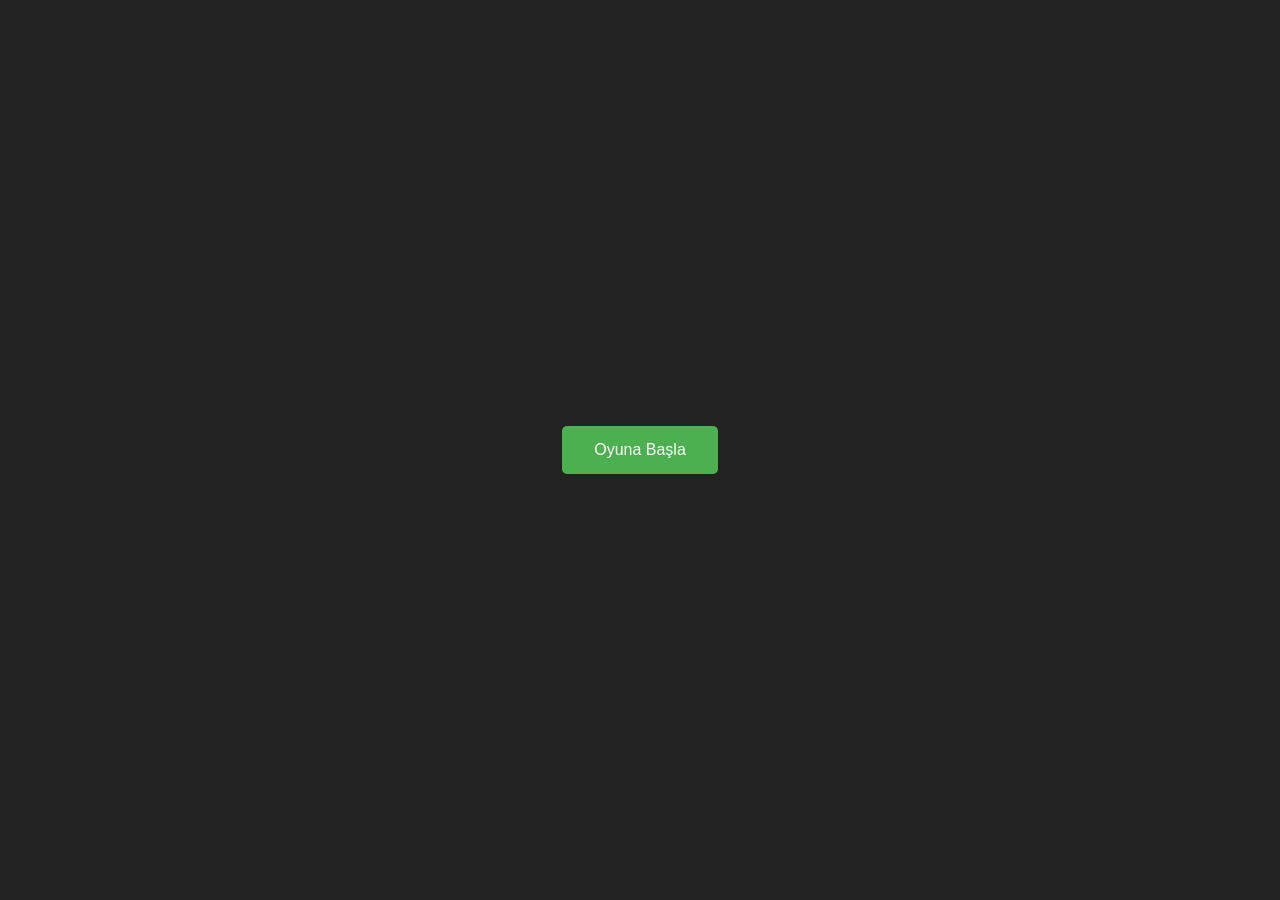
==== templates/index.html @ 5eed9b1e "first commit" ====
<!DOCTYPE html>
<html lang="tr">
<head>
    <meta charset="UTF-8">
    <meta name="viewport" content="width=device-width, initial-scale=1.0">
    <title>Sonsuz Yarış - Giriş</title>
    <style>
        #start-btn {
            background: #4CAF50; 
            color: white;
            padding: 15px 32px;
            font-size: 16px;
            border: none;
            border-radius: 5px;
            cursor: pointer;
        }
        #start-btn:hover { background: #45a049; }
        
        body {
            display: flex;
            justify-content: center;
            align-items: center;
            height: 100vh;
            background: #222;
            margin: 0;
        }
    </style>
</head>
<body>

    <button id="start-btn">Oyuna Başla</button>

    <script>
        function startGame() {
            fetch('/start_game', {
                method: 'POST',
                headers: { 'Content-Type': 'application/json' },
                body: JSON.stringify({})
            })
            .then(response => response.json())
            .then(data => {
                // Redirect the browser using the URL returned from the backend
                if (data.redirect) {
                    window.location.href = data.redirect;
                }
            })
            .catch(err => console.error("Hata:", err));
        }

        const startBtn = document.getElementById('start-btn');
        startBtn.addEventListener('click', startGame);
    </script>
</body>
</html>
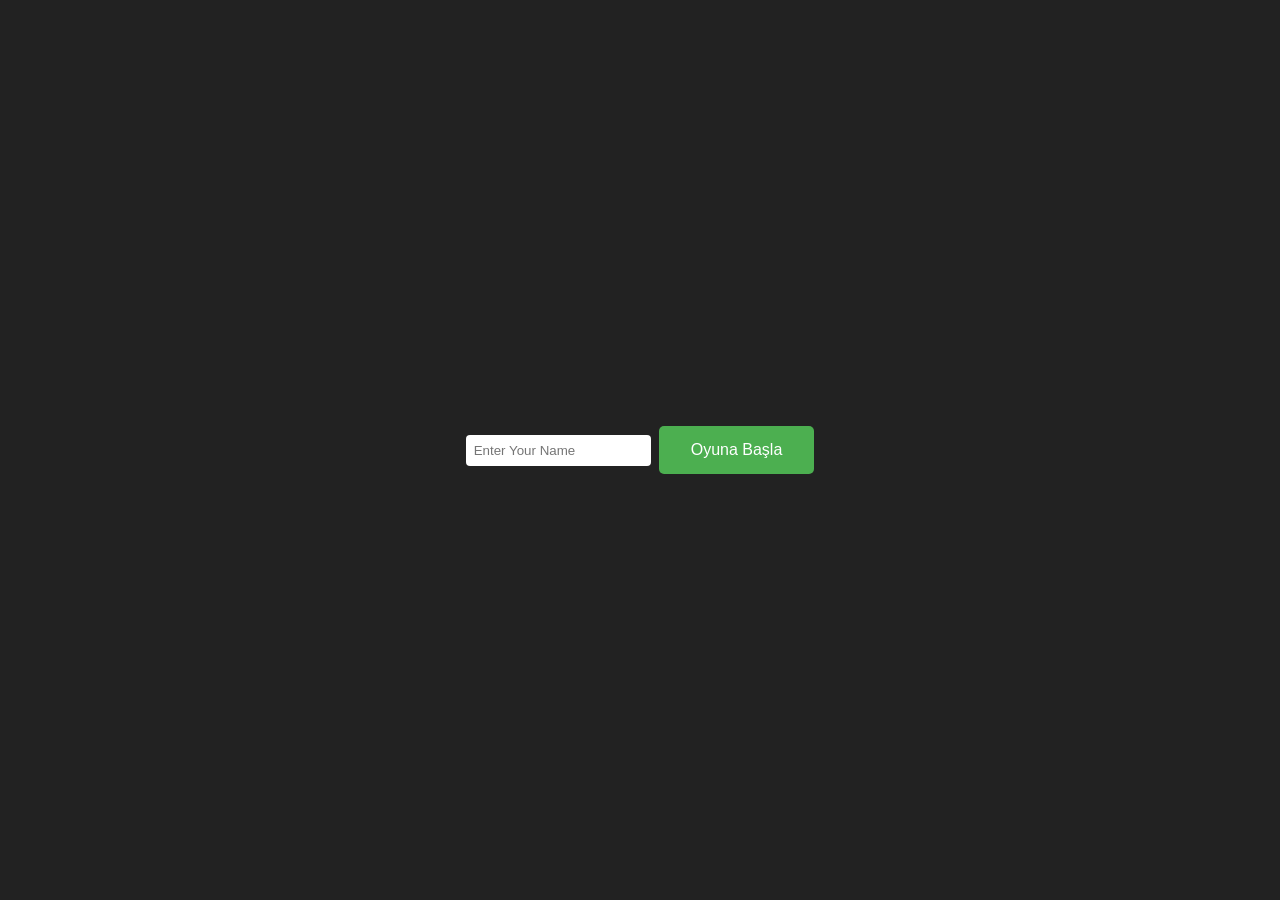
==== commit b2ceb883: "trucks are added and score save is automatized" ====
--- a/templates/index.html
+++ b/templates/index.html
@@ -28,10 +28,14 @@
 </head>
 <body>
 
+    <input type="text" id="user-name" placeholder="Enter Your Name" style="margin-right:8px; padding:8px; border-radius:4px; border:none;">
     <button id="start-btn">Oyuna Başla</button>
 
     <script>
         function startGame() {
+            const name = document.getElementById('user-name').value || '';
+            if (name) localStorage.setItem('playerName', name);
+
             fetch('/start_game', {
                 method: 'POST',
                 headers: { 'Content-Type': 'application/json' },
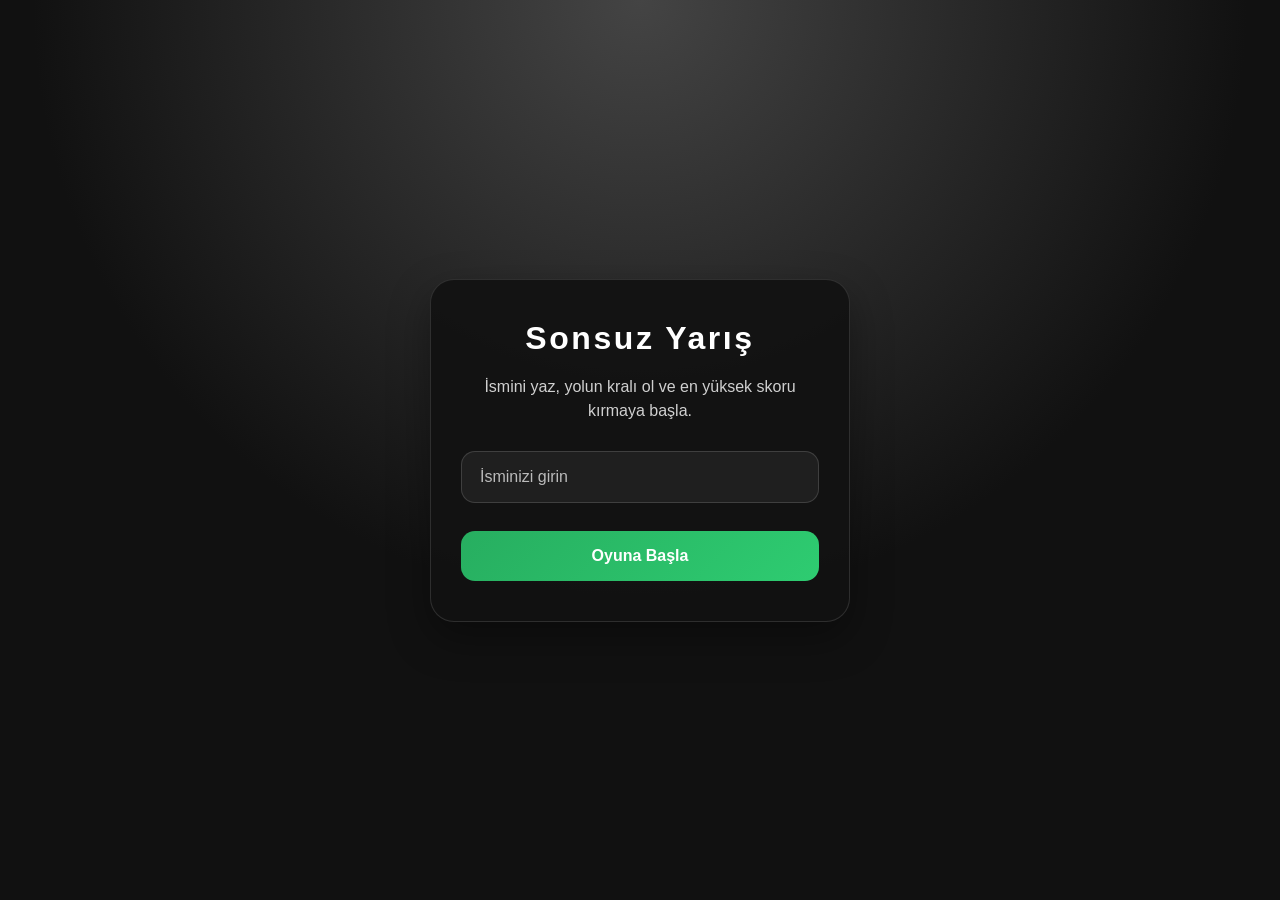
==== commit 77b8b127: "car image is added and colorizing is nearly completed" ====
--- a/templates/index.html
+++ b/templates/index.html
@@ -5,31 +5,143 @@
     <meta name="viewport" content="width=device-width, initial-scale=1.0">
     <title>Sonsuz Yarış - Giriş</title>
     <style>
-        #start-btn {
-            background: #4CAF50; 
-            color: white;
-            padding: 15px 32px;
-            font-size: 16px;
-            border: none;
-            border-radius: 5px;
-            cursor: pointer;
+        * {
+            box-sizing: border-box;
         }
-        #start-btn:hover { background: #45a049; }
-        
+
         body {
+            margin: 0;
+            min-height: 100vh;
             display: flex;
             justify-content: center;
             align-items: center;
-            height: 100vh;
-            background: #222;
-            margin: 0;
+            background: radial-gradient(circle at top, #444 0%, #111 55%);
+            color: #fff;
+            font-family: 'Segoe UI', Tahoma, Geneva, Verdana, sans-serif;
+            overflow: hidden;
         }
+
+        .page-shell {
+            position: relative;
+            z-index: 10;
+            width: min(420px, calc(100vw - 32px));
+            padding: 40px 30px;
+            background: rgba(18, 18, 18, 0.95);
+            border: 1px solid rgba(255, 255, 255, 0.12);
+            border-radius: 24px;
+            box-shadow: 0 16px 40px rgba(0, 0, 0, 0.35);
+            text-align: center;
+        }
+
+        .page-shell h1 {
+            margin: 0 0 18px;
+            font-size: clamp(2rem, 2.5vw, 3rem);
+            letter-spacing: 0.08em;
+        }
+
+        .page-shell p {
+            margin: 0 0 28px;
+            color: #d0d0d0;
+            line-height: 1.5;
+        }
+
+        .input-group {
+            display: flex;
+            flex-direction: column;
+            gap: 14px;
+            margin-bottom: 28px;
+        }
+
+        #user-name {
+            width: 100%;
+            padding: 16px 18px;
+            border-radius: 14px;
+            border: 1px solid rgba(255, 255, 255, 0.14);
+            background: rgba(255, 255, 255, 0.06);
+            color: #fff;
+            font-size: 1rem;
+            outline: none;
+        }
+
+        #user-name::placeholder {
+            color: #bbb;
+        }
+
+        #start-btn {
+            width: 100%;
+            padding: 16px 20px;
+            border: none;
+            border-radius: 14px;
+            background: linear-gradient(135deg, #27ae60, #2ecc71);
+            color: white;
+            font-size: 1rem;
+            font-weight: 600;
+            cursor: pointer;
+            transition: transform 0.2s ease, box-shadow 0.2s ease;
+        }
+
+        #start-btn:hover {
+            transform: translateY(-2px);
+            box-shadow: 0 16px 30px rgba(46, 204, 113, 0.22);
+        }
+
+        /* --- DEKORATİF ARAÇLAR --- */
+        .decor-car {
+            position: absolute;
+            width: 90px;
+            height: 50px;
+            background-image: url('{{ url_for('static', filename='assets/car.png') }}');
+            background-size: contain;
+            background-repeat: no-repeat;
+            background-position: center;
+            opacity: 0.65;
+            pointer-events: none;
+            z-index: 1;
+        }
+
+        /* Boyut Varyasyonları */
+        .decor-car.small { width: 60px; height: 35px; opacity: 0.45; }
+        .decor-car.big { width: 120px; height: 70px; opacity: 0.75; }
+
+        /* Renk Varyasyonları (Hue-Rotate ile Renk Değişimi) */
+        .decor-car.red    { filter: drop-shadow(0 8px 12px rgba(0,0,0,0.3)) hue-rotate(0deg); }
+        .decor-car.blue   { filter: drop-shadow(0 8px 12px rgba(0,0,0,0.3)) hue-rotate(140deg); }
+        .decor-car.purple { filter: drop-shadow(0 8px 12px rgba(0,0,0,0.3)) hue-rotate(220deg); }
+        .decor-car.yellow { filter: drop-shadow(0 8px 12px rgba(0,0,0,0.3)) hue-rotate(50deg); }
+        .decor-car.orange { filter: drop-shadow(0 8px 12px rgba(0,0,0,0.3)) hue-rotate(25deg); }
+        .decor-car.cyan   { filter: drop-shadow(0 8px 12px rgba(0,0,0,0.3)) hue-rotate(100deg); }
+
+        /* Konumlandırmalar ve Dönüş Açıları */
+        .decor-car.c1 { top: 8%;  left: 5%;   transform: rotate(-15deg); }
+        .decor-car.c2 { top: 22%; right: 7%;  transform: rotate(12deg); }
+        .decor-car.c3 { top: 50%; left: 8%;   transform: rotate(-45deg); }
+        .decor-car.c4 { top: 45%; right: 4%;  transform: rotate(35deg); }
+        .decor-car.c5 { bottom: 22%; left: 14%; transform: rotate(25deg); }
+        .decor-car.c6 { bottom: 8%;  right: 12%; transform: rotate(-20deg); }
+        .decor-car.c7 { top: 78%;  left: 4%;   transform: rotate(60deg); }
+        .decor-car.c8 { top: 5%;   right: 25%; transform: rotate(-5deg); }
     </style>
 </head>
 <body>
+    <div class="page-shell">
+        <h1>Sonsuz Yarış</h1>
+        <p>İsmini yaz, yolun kralı ol ve en yüksek skoru kırmaya başla.</p>
 
-    <input type="text" id="user-name" placeholder="Enter Your Name" style="margin-right:8px; padding:8px; border-radius:4px; border:none;">
-    <button id="start-btn">Oyuna Başla</button>
+        <div class="input-group">
+            <input type="text" id="user-name" placeholder="İsminizi girin">
+        </div>
+
+        <button id="start-btn">Oyuna Başla</button>
+    </div>
+
+    <div class="decor-car c1 big red"></div>
+    <div class="decor-car c2 small blue"></div>
+    <div class="decor-car c3 purple"></div>
+    <div class="decor-car c4 big yellow"></div>
+    <div class="decor-car c5 orange"></div>
+    <div class="decor-car c6 small cyan"></div>
+    <div class="decor-car c7 small red"></div>
+    <div class="decor-car c8 blue"></div>
 
     <script>
         function startGame() {
@@ -43,16 +155,14 @@
             })
             .then(response => response.json())
             .then(data => {
-                // Redirect the browser using the URL returned from the backend
                 if (data.redirect) {
                     window.location.href = data.redirect;
                 }
             })
-            .catch(err => console.error("Hata:", err));
+            .catch(err => console.error('Hata:', err));
         }
 
-        const startBtn = document.getElementById('start-btn');
-        startBtn.addEventListener('click', startGame);
+        document.getElementById('start-btn').addEventListener('click', startGame);
     </script>
 </body>
-</html>
+</html>
